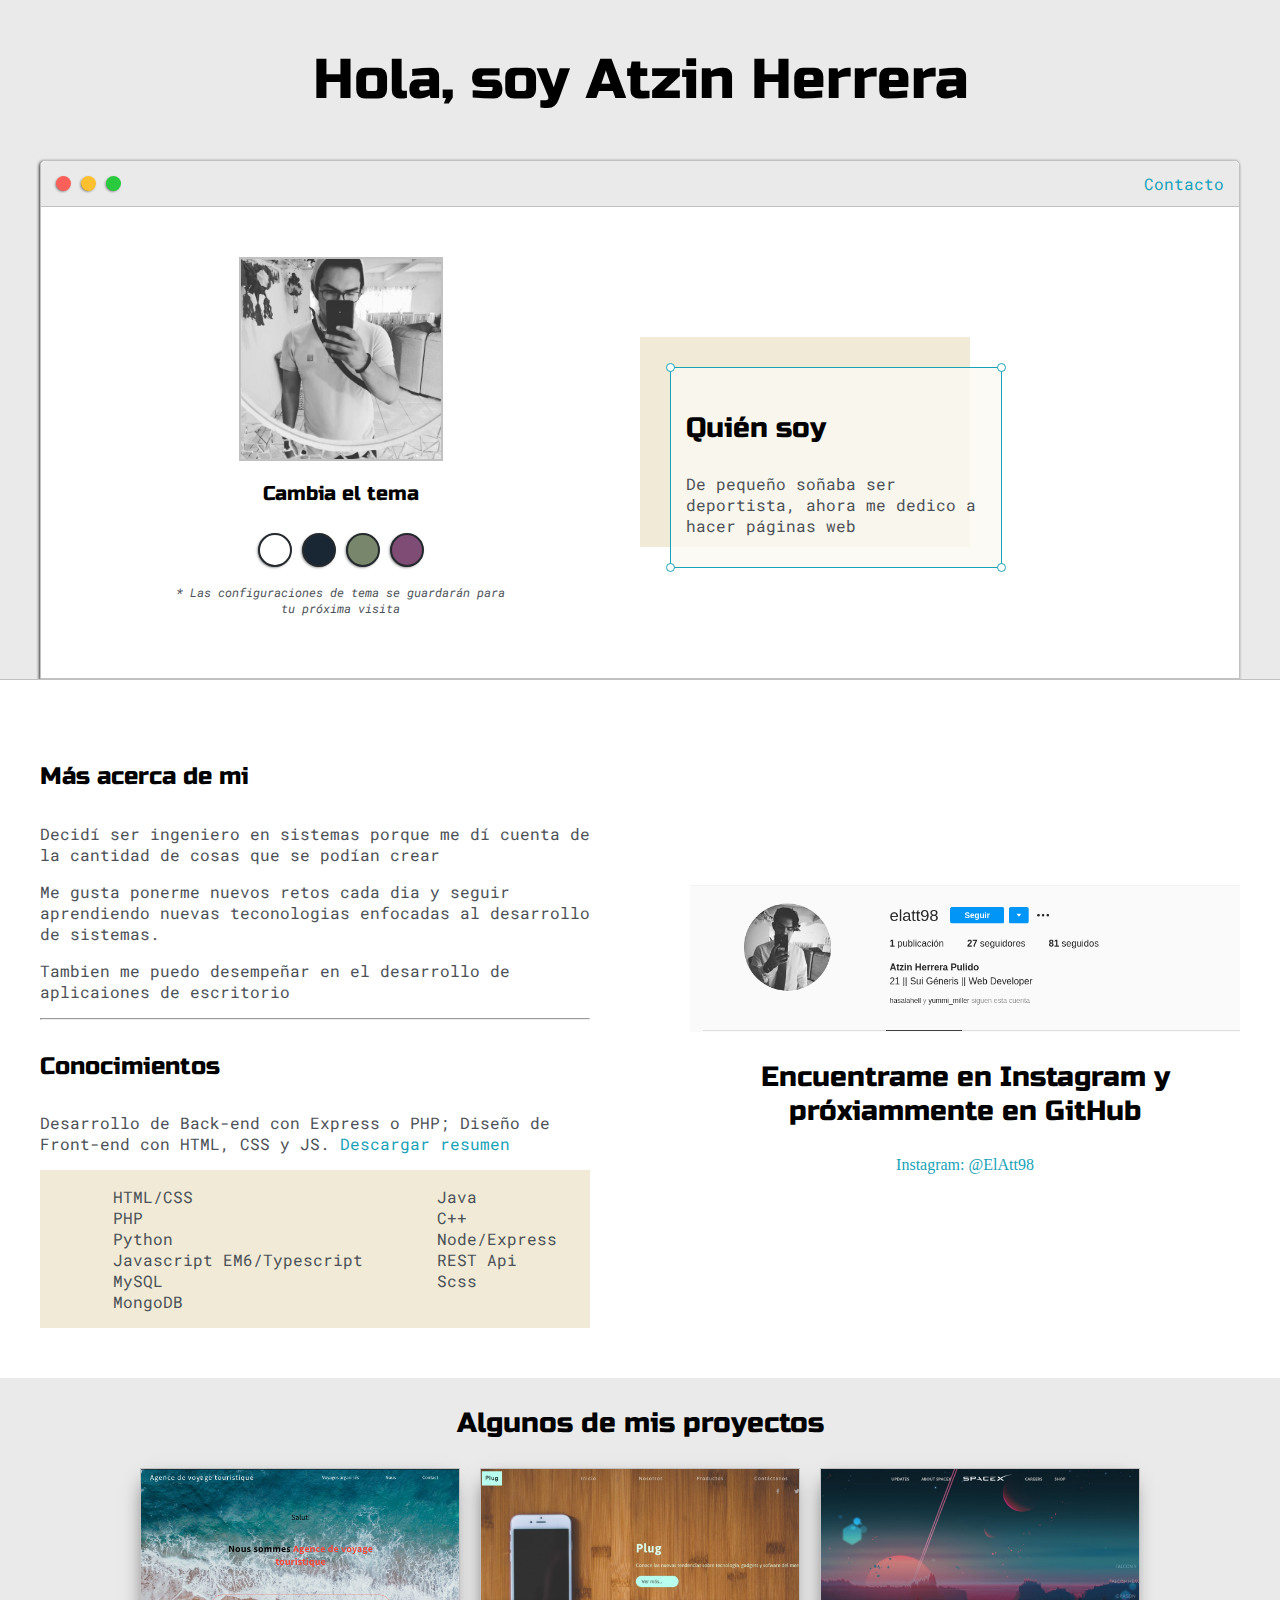
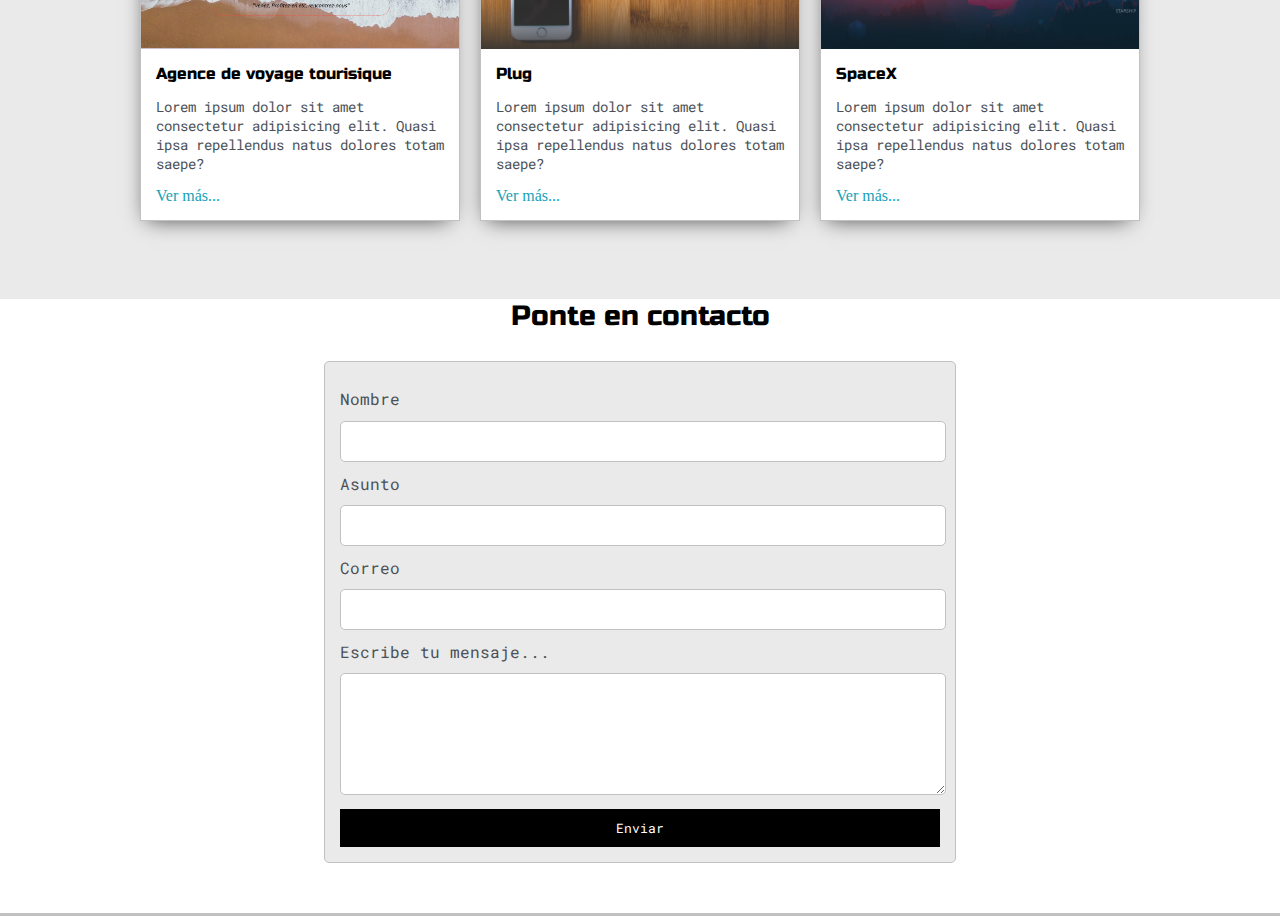
==== index.html @ 26293437 "Add files via upload" ====
<!DOCTYPE html>
<html lang="en">
<head>
    <meta charset="UTF-8">
    <meta name="viewport" content="width=device-width, initial-scale=1.0">
    <meta http-equiv="X-UA-Compatible" content="ie=edge">
    <title>Atzin Herrera || Portafolio</title>
    <link rel="stylesheet" href="default.css">
    <link href="https://fonts.googleapis.com/css2?family=Roboto+Mono:wght@500&family=Russo+One&display=swap" rel="stylesheet">
</head>
<body>
    <section class="s1">
        <div class="main-container">
            <div class="greeting-wrapper">
                <h1>Hola, soy Atzin Herrera</h1>
            </div>

            <div class="intro-wrapper">
                <div class="nav-wrapper">
                    <div class="dots-wrapper">
                        <div class="browser-dot" id="dot-1">
                        </div>
                        <div class="browser-dot" id="dot-2">
                        </div>
                        <div class="browser-dot" id="dot-3">
                        </div>
                    </div>
                    <ul id="navigation">
                        <li><a href="#">Contacto</a></li>
                    </ul>
                </div>
                <div class="left-column">
                    <img src="assets/img/me.jpg" alt="Atzin Herrera" id="profile_pic">
                    <h5 style="text-align: center;line-height: 0;">
                        Cambia el tema
                    </h5>
                    <div id="theme-options-wrapper">
                        <div id="light-mode" class="theme-dot"></div>
                        <div id="blue-mode" class="theme-dot"></div>
                        <div id="green-mode" class="theme-dot"></div>
                        <div id="purple-mode" class="theme-dot"></div>
                    </div>
                    <p id="settings-note">* Las configuraciones de tema se guardarán para<br>tu próxima visita</p>
                </div>
                <div class="rigth-column">
                    <div id="preview-shadow">
                        <div id="preview">
                            <div class="corner" id="corner-tl"></div>
                            <div class="corner" id="corner-tr"></div>
                            <h3>Quién soy</h3>
                            <p>De pequeño soñaba ser deportista, ahora me dedico a hacer páginas web</p>
                            <div class="corner" id="corner-bl"></div>
                            <div class="corner" id="corner-br"></div>
                        </div>
                    </div>
                </div>
            </div>
        </div>
    </section>

    <section class="s2">
        <div class="main-container">
            <div class="about-wrapper">
                <div class="about-me">
                    <h4>Más acerca de mi</h4>
                    <p>
                       Decidí ser ingeniero en sistemas porque me dí cuenta
                       de la cantidad de cosas que se podían crear
                    </p>
                    <p>
                        Me gusta ponerme nuevos retos cada dia y seguir aprendiendo nuevas
                        teconologias enfocadas al desarrollo de sistemas. 
                    </p>
                    <p>
                        Tambien me puedo desempeñar en el desarrollo de aplicaiones de escritorio
                    </p>
                    <hr>

                    <h4>Conocimientos</h4>
                    <p>
                        Desarrollo de Back-end con Express o PHP;
                        Diseño de Front-end con HTML, CSS  y JS.
                        <a target="_blank" href="">Descargar resumen</a>
                    </p>
                    <div id="skills">
                        <ul>
                            <li>HTML/CSS</li>
                            <li>PHP</li>
                            <li>Python</li>
                            <li>Javascript EM6/Typescript</li>
                            <li>MySQL</li>
                            <li>MongoDB</li>
                        </ul>
                        <ul>
                            <li>Java</li>
                            <li>C++</li>
                            <li>Node/Express</li>
                            <li>REST Api</li>
                            <li>Scss</li>
                        </ul>
                    </div>
                </div>
                <div class="social-links">
                    <img id="social_img" src="assets/img/instagram_profile.png">
                    <h3>Encuentrame en Instagram y próxiammente en GitHub</h3>
                    <a target="_blank" href="https://www.instagram.com/elatt98">Instagram: @ElAtt98</a>
                </div>
            </div>
        </div>
    </secion>

    <section class="s1">
        <div class="main-container">
            <h3 style="text-align:center;">Algunos de mis proyectos</h3>
            <div class="post-wrapper">
                <div>
                    <div class="post">
                        <img class="thumbnail" src="assets/img/projects/Agence.png" alt="">
                        <div class="post-preview">
                            <h6 class="post-title">Agence de voyage tourisique</h6>
                            <p class="post-intro">Lorem ipsum dolor sit amet consectetur adipisicing elit. Quasi ipsa repellendus natus dolores totam saepe?</p>
                            <a href="#">Ver más...</a>
                        </div>
                    </div>
                </div>
                <div>
                    <div class="post">
                        <img class="thumbnail" src="assets/img/projects/plug.jpeg" alt="">
                        <div class="post-preview">
                            <h6 class="post-title">Plug</h6>
                            <p class="post-intro">Lorem ipsum dolor sit amet consectetur adipisicing elit. Quasi ipsa repellendus natus dolores totam saepe?</p>
                            <a href="#">Ver más...</a>
                        </div>
                    </div>
                </div>
                <div>
                    <div class="post">
                        <img class="thumbnail" src="assets/img/projects/spacex.jpeg" alt="">
                        <div class="post-preview">
                            <h6 class="post-title">SpaceX</h6>
                            <p class="post-intro">Lorem ipsum dolor sit amet consectetur adipisicing elit. Quasi ipsa repellendus natus dolores totam saepe?</p>
                            <a href="#">Ver más...</a>
                        </div>
                    </div>
                </div>

            </div>
        </div>
    </secion>

    <section class="s2">
        <div class="main-container">
            <h3 style="text-align:center;">Ponte en contacto</h3>
            <form id="contact-form">
                <label for="">Nombre</label>
                <input type="text" class="input-field" name="name">
                <label for="">Asunto</label>
                <input type="text" class="input-field" name="subject">
                <label for="">Correo</label>
                <input type="text" class="input-field" name="email">
                <label for="">Escribe tu mensaje...</label>
                <textarea name="mensaje" class="input-field"></textarea>
            

                <input id="submit-btn"type="submit" value="Enviar">
            </form>
        </div>
    </secion>
</body>
</html>
---- default.css ----
:root {
    --mainColor: #EAEAEA;
    --secondaryColor: #FFF;

    --borderColor: #C1C1C1;

    --mainText:black;
    --secondaryText: #4B5156;

    --themeDorBorder: #24292E;

    --previewBg: rgba(251,249,243,.8);
    --previewShadow: #F0EAD6;

    --btnColor: black; 
}

html,
body {
    padding: 0;
    margin: 0;
}

h1,h2,
h3,h4,
h5,h6,
strong {
    color: var(--mainText);
    font-family: 'Russo One', serif;
    font-weight: 500;
}

h1 { font-size: 56px; }
h2 { font-size: 36px; }
h3 { font-size: 28px; }
h4 { font-size: 24px; }
h5 { font-size: 20px; }
h6 { font-size: 16px; }
ul { list-style: none; }

p,li,
span,label,
input,textarea {
    color: var(--secondaryText);
    font-family: 'Roboto Mono', monospace;
}

a {
    text-decoration: none;
    color: #17A2B8;
}

.s1 {
    background-color: var(--mainColor);
    border-bottom: 1px solid var(--borderColor);
    overflow: auto;
}

.s2 {
    background-color: var(--secondaryColor);
    border-bottom: 1px solid var(--borderColor);
}

.main-container {
    width: 1200px;
    margin: 0 auto;
}

.greeting-wrapper {
    display: grid;
    text-align: center;
    align-content: center;
    min-height: 10em;
}

.intro-wrapper {
    background-color: var(--secondaryColor);
    border: 1px solid var(--borderColor);
    border-radius: 5px 5px 0 0;
    box-shadow: -1px 1px 3px rgba(0,0,0,.75);

    display: grid;
    grid-template-columns: 1fr 1fr;
    grid-template-areas: 
        'nav-wrapper nav-wrapper'
        'left-column rigth-column'
    ;
}

.nav-wrapper {
    grid-area: nav-wrapper;
    border-bottom: 1px solid var(--borderColor);
    border-radius: 5px 5px 0 0;
    display: flex;
    justify-content: space-between;
    align-items: center;
    background-color: var(--mainColor);
}

#navigation {
    margin: 0;
    padding: 10px;
}

#navigation li {
    display: inline-block;
    margin-right: 5px;
    margin-left: 5px;
}

.dots-wrapper {
    display: flex;
    padding: 10px;
}

#dot-1 { background-color: #FC6058; }
#dot-2 { background-color: #FEC02F; }
#dot-3 { background-color: #2ACA3E; }

.browser-dot {
    background-color: black;
    height: 15px;
    width: 15px;
    border-radius: 50%;
    margin: 5px;
    box-shadow: -1px 1px 3px -1px rgba(0,0,0,0.75);
}

.left-column {
    grid-area: left-column;
    padding-top: 50px;
    padding-bottom: 50px;
}
#profile_pic {
    display: block;
    margin: 0 auto;

    height: 200px;
    width: 200px;
    object-fit: cover;
    border: 2px solid var(--borderColor);
}

#theme-options-wrapper {
    display: flex;
    justify-content: center;
}

.theme-dot {
    height: 30px;
    width: 30px;
    border-radius: 50%;
    box-shadow: -1px 1px 3px -1px rgba(0,0,0,0.75);
    background-color: black;
    margin: 5px;
    border: 2px solid var(--themeDorBorder);
    cursor: pointer;
}

.theme-dot:hover {
    border-width: 5px;
}

#light-mode { background-color: #FFF; }
#blue-mode { background-color: #192734; }
#green-mode { background-color: #78866B; }
#purple-mode { background-color: #7E4C74; }

#settings-note {
    font-size: 12px;
    font-style: italic;
    text-align: center;
}
.rigth-column {
    grid-area: rigth-column;
    display: grid;
    align-content: center;

    padding-top: 50px;
    padding-bottom: 50px;
}

#preview-shadow {
    background-color: var(--previewShadow);
    width: 300px;
    height: 180px;
    padding-left: 30px;
    padding-top: 30px;
}

#preview {
    width: 300px;
    border: 1.5px solid #17A2B8;
    background-color: var(--previewBg);
    padding: 15px;
    position: relative;
}

.corner {
    width: 7px;
    height: 7px;
    border-radius: 50%;
    border: 1.5px solid #17A2B8;
    background-color: #FFF;
    position: absolute;
}

#corner-tl {
    top: -5px;
    left: -5px;   
}
#corner-tr {
    top: -5px;
    right: -5px;   
}
#corner-br {
    bottom: -5px;
    right: -5px;   
}
#corner-bl {
    bottom: -5px;
    left: -5px;   
}
 

.about-wrapper {
    display: grid;
    grid-template-columns: repeat(auto-fit,minmax(320px,1fr));
    padding-top: 50px;
    padding-bottom: 50px;
    gap: 100px;
}

#skills {
    display: flex;
    justify-content: space-evenly;
    background-color: var(--previewShadow);
}

.social-links {
    display: grid;
    align-content: center;
    text-align: center;
}

#social_img {
    width: 100%;
}

.post-wrapper {
    display: grid;
    grid-template-columns: repeat(auto-fit,320px);
    gap:20px;
    justify-content: center;
    padding-bottom: 50px;
}

.post {
    border: 1px solid var(--borderColor);
    box-shadow: -2px 7px 21px -9px rgba(0,0,0,.75);
}

.thumbnail {
    display: block;
    width: 100%;
    height:180px;
    object-fit: cover;
}

.post-preview{
    background-color: #FFF;
    padding: 15px;
}

.post-title {
    color: black;
    margin: 0;
}

.post-intro {
    color: #4B5156;
    font-size: 14px;
}

#contact-form {
    display: block;
    max-width: 600px;
    margin: 0 auto;
    border: 1px solid var(--borderColor);
    padding: 15px;
    border-radius: 5px;
    background-color: var(--mainColor);
    margin-bottom: 50px;
}

#contact-form label { line-height: 2.7em; }

#contact-form textarea {
    min-height: 100px;
    font-size: 14px;
}

.input-field {
    width: 100%;
    padding-top: 10px;
    padding-bottom: 10px;
    background-color: var(--secondaryColor);
    border-radius: 5px;
    border: 1px solid var(--borderColor);
    font-size: 14px;
}

#submit-btn {
    margin-top: 10px;
    width: 100%;
    padding-top: 10px;
    padding-bottom: 10px;
    color: #FFF;
    background-color: var(--btnColor);
    border: none;
}

@media screen and (max-width: 1200px) {
    .main-container {
        width: 95%;
    }
}

@media screen and (max-width: 800px) {
    .intro-wrapper {
        grid-template-columns: 1fr;
        grid-template-areas: 
            'nav-wrapper'
            'left-column'
            'rigth-column'
        ;
    }

    .rigth-column {
        justify-content: center;
    }
}
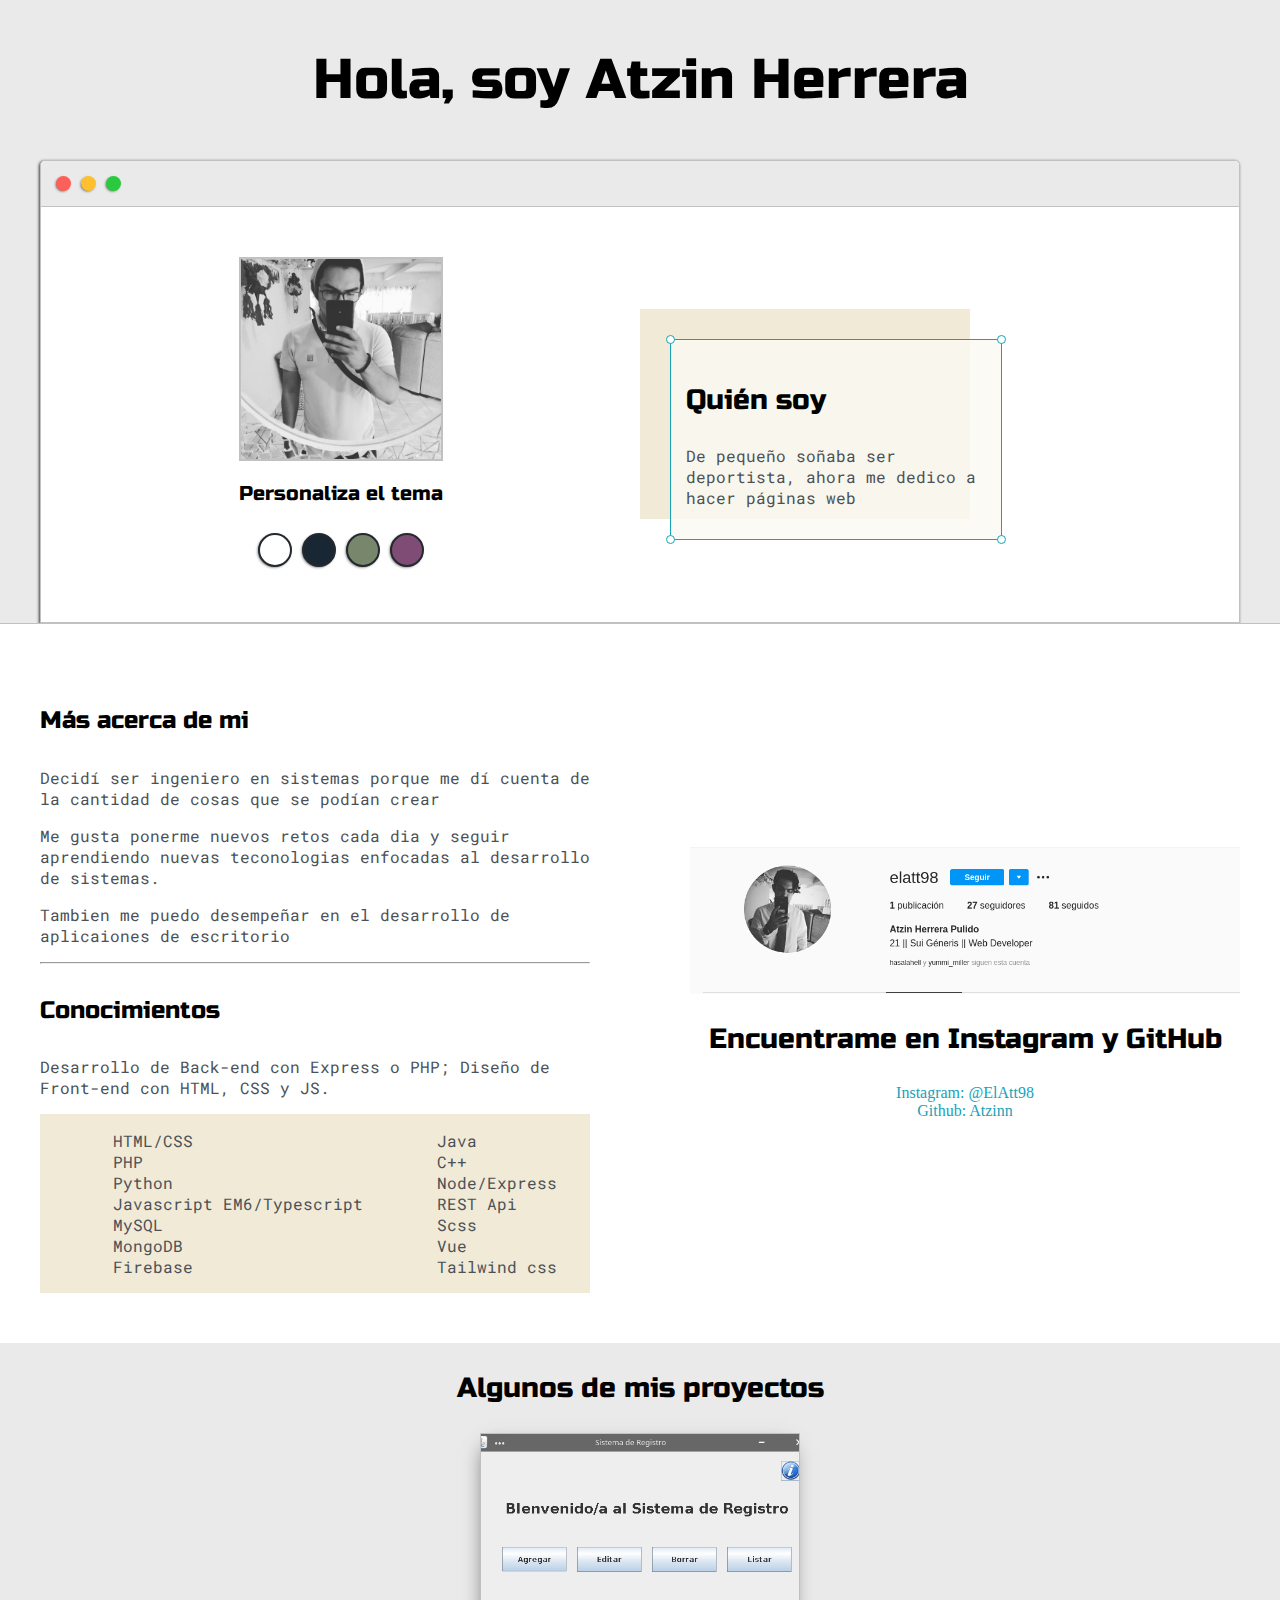
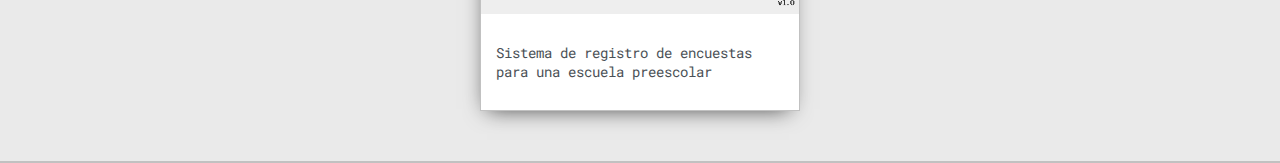
==== commit 1f897d00: "Add files via upload" ====
--- a/index.html
+++ b/index.html
@@ -7,6 +7,7 @@
     <title>Atzin Herrera || Portafolio</title>
     <link rel="stylesheet" href="default.css">
     <link href="https://fonts.googleapis.com/css2?family=Roboto+Mono:wght@500&family=Russo+One&display=swap" rel="stylesheet">
+    <link id="theme-style" rel="stylesheet" href="">
 </head>
 <body>
     <section class="s1">
@@ -25,23 +26,24 @@
                         <div class="browser-dot" id="dot-3">
                         </div>
                     </div>
-                    <ul id="navigation">
+                    <!--<ul id="navigation">
                         <li><a href="#">Contacto</a></li>
-                    </ul>
+                    </ul>-->
                 </div>
+
                 <div class="left-column">
                     <img src="assets/img/me.jpg" alt="Atzin Herrera" id="profile_pic">
                     <h5 style="text-align: center;line-height: 0;">
-                        Cambia el tema
+                        Personaliza el tema
                     </h5>
                     <div id="theme-options-wrapper">
-                        <div id="light-mode" class="theme-dot"></div>
-                        <div id="blue-mode" class="theme-dot"></div>
-                        <div id="green-mode" class="theme-dot"></div>
-                        <div id="purple-mode" class="theme-dot"></div>
+                        <div data-mode="light" id="light-mode" class="theme-dot"></div>
+                        <div data-mode="blue" id="blue-mode" class="theme-dot"></div>
+                        <div data-mode="green" id="green-mode" class="theme-dot"></div>
+                        <div data-mode="purple" id="purple-mode" class="theme-dot"></div>
                     </div>
-                    <p id="settings-note">* Las configuraciones de tema se guardarán para<br>tu próxima visita</p>
                 </div>
+
                 <div class="rigth-column">
                     <div id="preview-shadow">
                         <div id="preview">
@@ -80,7 +82,7 @@
                     <p>
                         Desarrollo de Back-end con Express o PHP;
                         Diseño de Front-end con HTML, CSS  y JS.
-                        <a target="_blank" href="">Descargar resumen</a>
+                        <!--<a target="_blank" href="">Descargar resumen</a>-->
                     </p>
                     <div id="skills">
                         <ul>
@@ -90,6 +92,7 @@
                             <li>Javascript EM6/Typescript</li>
                             <li>MySQL</li>
                             <li>MongoDB</li>
+                            <li>Firebase</li>
                         </ul>
                         <ul>
                             <li>Java</li>
@@ -97,13 +100,16 @@
                             <li>Node/Express</li>
                             <li>REST Api</li>
                             <li>Scss</li>
+                            <li>Vue</li>
+                            <li>Tailwind css</li>
                         </ul>
                     </div>
                 </div>
                 <div class="social-links">
                     <img id="social_img" src="assets/img/instagram_profile.png">
-                    <h3>Encuentrame en Instagram y próxiammente en GitHub</h3>
+                    <h3>Encuentrame en Instagram y GitHub</h3>
                     <a target="_blank" href="https://www.instagram.com/elatt98">Instagram: @ElAtt98</a>
+                    <a target="_blank" href="https://www.github.com/Atzinn">Github: Atzinn</a>
                 </div>
             </div>
         </div>
@@ -115,56 +121,17 @@
             <div class="post-wrapper">
                 <div>
                     <div class="post">
-                        <img class="thumbnail" src="assets/img/projects/Agence.png" alt="">
+                        <img class="thumbnail" src="assets/img/projects/sistema_registro.png" alt="Sistema de registro">
                         <div class="post-preview">
-                            <h6 class="post-title">Agence de voyage tourisique</h6>
-                            <p class="post-intro">Lorem ipsum dolor sit amet consectetur adipisicing elit. Quasi ipsa repellendus natus dolores totam saepe?</p>
-                            <a href="#">Ver más...</a>
+                            <!--<h6 class="post-title">Plug</h6>-->
+                            <p class="post-intro">Sistema de registro de encuestas para una escuela preescolar</p>
                         </div>
                     </div>
                 </div>
-                <div>
-                    <div class="post">
-                        <img class="thumbnail" src="assets/img/projects/plug.jpeg" alt="">
-                        <div class="post-preview">
-                            <h6 class="post-title">Plug</h6>
-                            <p class="post-intro">Lorem ipsum dolor sit amet consectetur adipisicing elit. Quasi ipsa repellendus natus dolores totam saepe?</p>
-                            <a href="#">Ver más...</a>
-                        </div>
-                    </div>
-                </div>
-                <div>
-                    <div class="post">
-                        <img class="thumbnail" src="assets/img/projects/spacex.jpeg" alt="">
-                        <div class="post-preview">
-                            <h6 class="post-title">SpaceX</h6>
-                            <p class="post-intro">Lorem ipsum dolor sit amet consectetur adipisicing elit. Quasi ipsa repellendus natus dolores totam saepe?</p>
-                            <a href="#">Ver más...</a>
-                        </div>
-                    </div>
-                </div>
-
             </div>
         </div>
     </secion>
 
-    <section class="s2">
-        <div class="main-container">
-            <h3 style="text-align:center;">Ponte en contacto</h3>
-            <form id="contact-form">
-                <label for="">Nombre</label>
-                <input type="text" class="input-field" name="name">
-                <label for="">Asunto</label>
-                <input type="text" class="input-field" name="subject">
-                <label for="">Correo</label>
-                <input type="text" class="input-field" name="email">
-                <label for="">Escribe tu mensaje...</label>
-                <textarea name="mensaje" class="input-field"></textarea>
-            
-
-                <input id="submit-btn"type="submit" value="Enviar">
-            </form>
-        </div>
-    </secion>
+    <script src="./index.js"></script>
 </body>
 </html>--- a/default.css
+++ b/default.css
@@ -19,6 +19,10 @@
 body {
     padding: 0;
     margin: 0;
+}
+
+body * {
+    transition: 0.3s;
 }
 
 h1,h2,
@@ -95,6 +99,10 @@
     justify-content: space-between;
     align-items: center;
     background-color: var(--mainColor);
+}
+
+#navigation a {
+    color: var(--mainText);
 }
 
 #navigation {
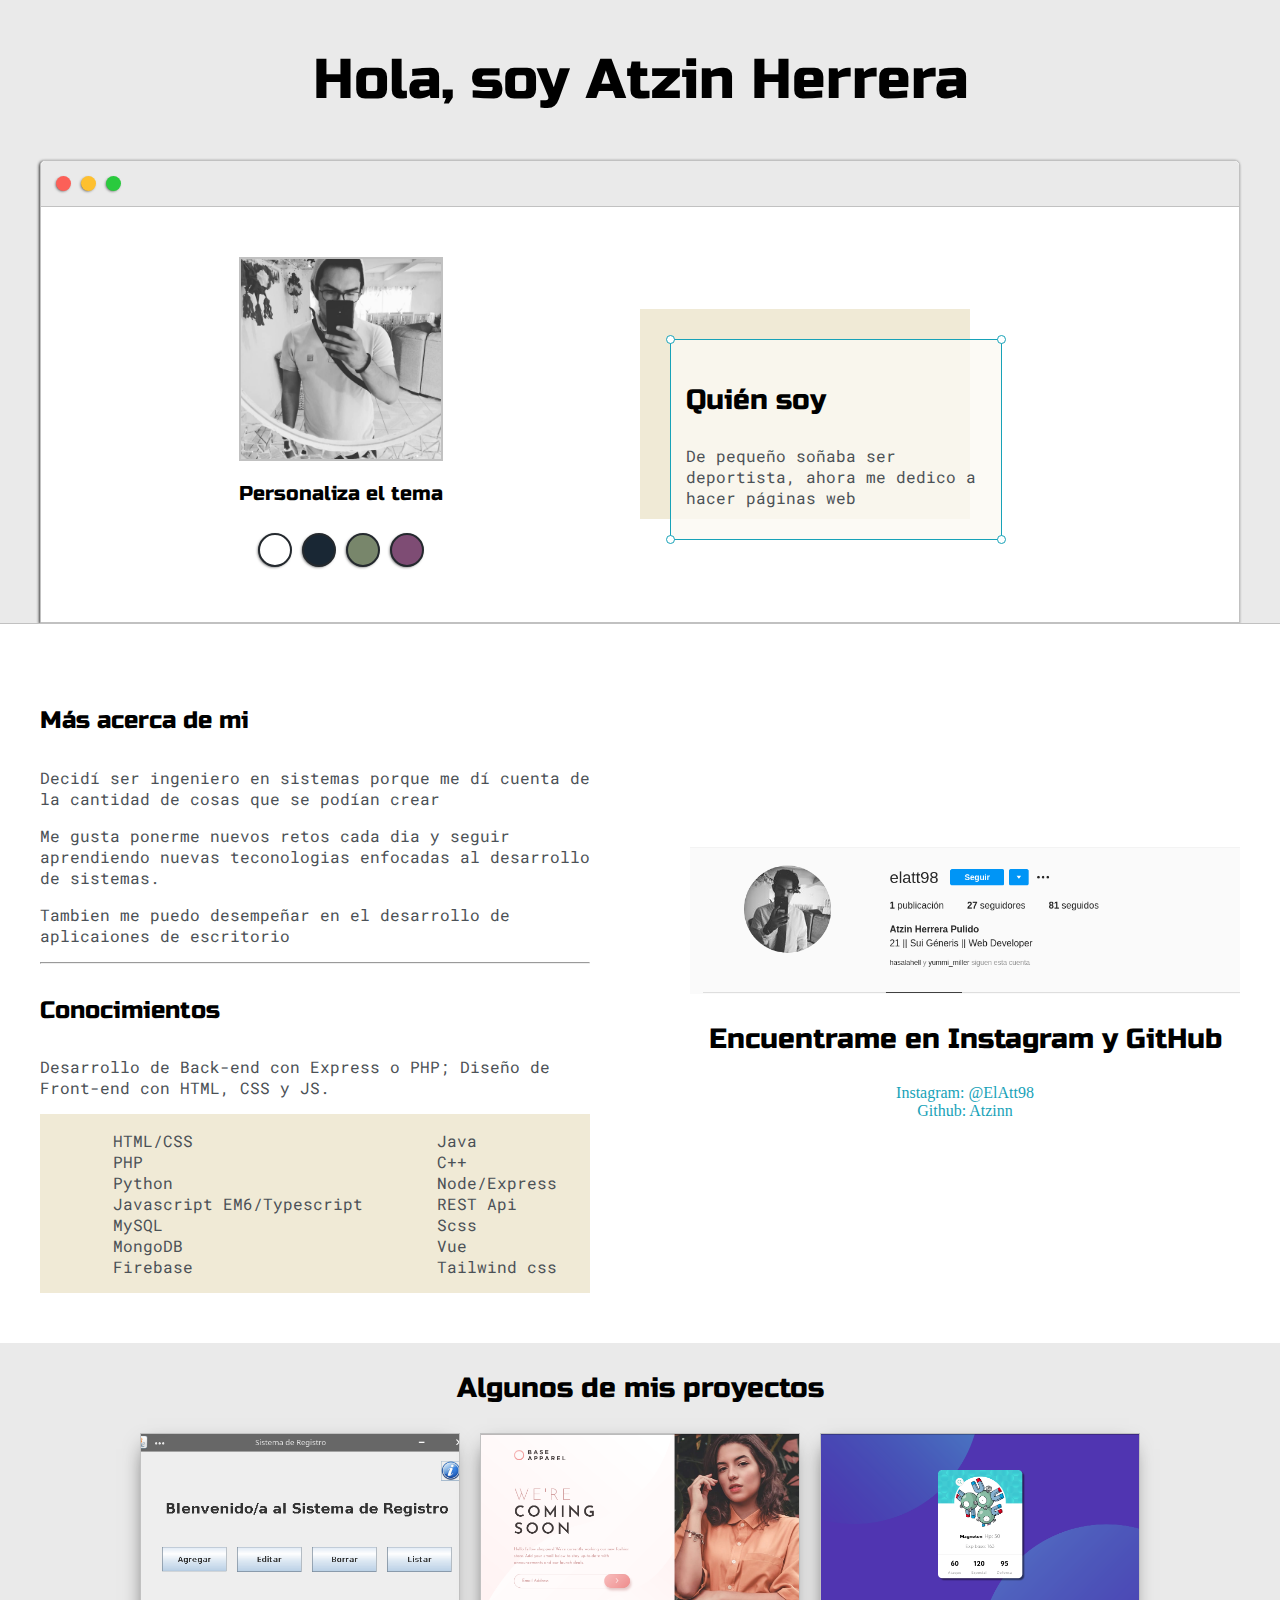
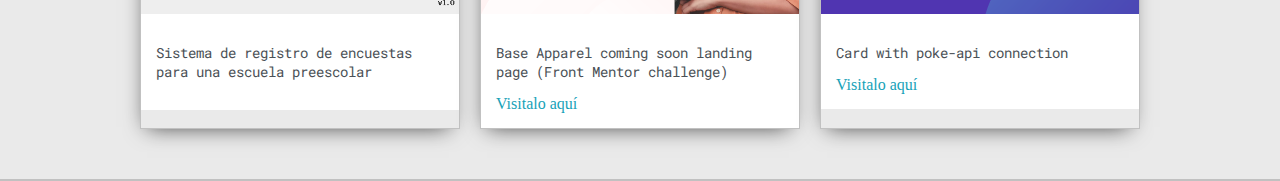
==== commit 4a13caf1: "Se agregan proyectos y favicon" ====
--- a/index.html
+++ b/index.html
@@ -4,6 +4,7 @@
     <meta charset="UTF-8">
     <meta name="viewport" content="width=device-width, initial-scale=1.0">
     <meta http-equiv="X-UA-Compatible" content="ie=edge">
+    <link rel="shortcut icon" href="assets/img/favicon.png" type="image/x-icon">
     <title>Atzin Herrera || Portafolio</title>
     <link rel="stylesheet" href="default.css">
     <link href="https://fonts.googleapis.com/css2?family=Roboto+Mono:wght@500&family=Russo+One&display=swap" rel="stylesheet">
@@ -119,14 +120,28 @@
         <div class="main-container">
             <h3 style="text-align:center;">Algunos de mis proyectos</h3>
             <div class="post-wrapper">
-                <div>
-                    <div class="post">
+                <div class="post">
                         <img class="thumbnail" src="assets/img/projects/sistema_registro.png" alt="Sistema de registro">
                         <div class="post-preview">
                             <!--<h6 class="post-title">Plug</h6>-->
                             <p class="post-intro">Sistema de registro de encuestas para una escuela preescolar</p>
                         </div>
-                    </div>
+                </div>
+                <div class="post">
+                        <img class="thumbnail" src="assets/img/projects/base-apparel.png" alt="Base Apparel">
+                        <div class="post-preview">
+                            <!--<h6 class="post-title">Plug</h6>-->
+                            <p class="post-intro">Base Apparel coming soon landing page (Front Mentor challenge)</p>
+                            <a href="https://base-apparel-atzin.netlify.app" target="_blank">Visitalo aquí</a>
+                        </div>
+                </div>
+                <div class="post">
+                        <img class="thumbnail" src="assets/img/projects/poke-api-card.png" alt="Poke-api card">
+                        <div class="post-preview">
+                            <!--<h6 class="post-title">Plug</h6>-->
+                            <p class="post-intro">Card with poke-api connection</p>
+                            <a href="https://poke-att.netlify.app" target="_blank">Visitalo aquí</a>
+                        </div>
                 </div>
             </div>
         </div>
--- a/default.css
+++ b/default.css
@@ -257,7 +257,7 @@
 
 .post-wrapper {
     display: grid;
-    grid-template-columns: repeat(auto-fit,320px);
+    grid-template-columns: repeat(auto-fit,320px);;
     gap:20px;
     justify-content: center;
     padding-bottom: 50px;
